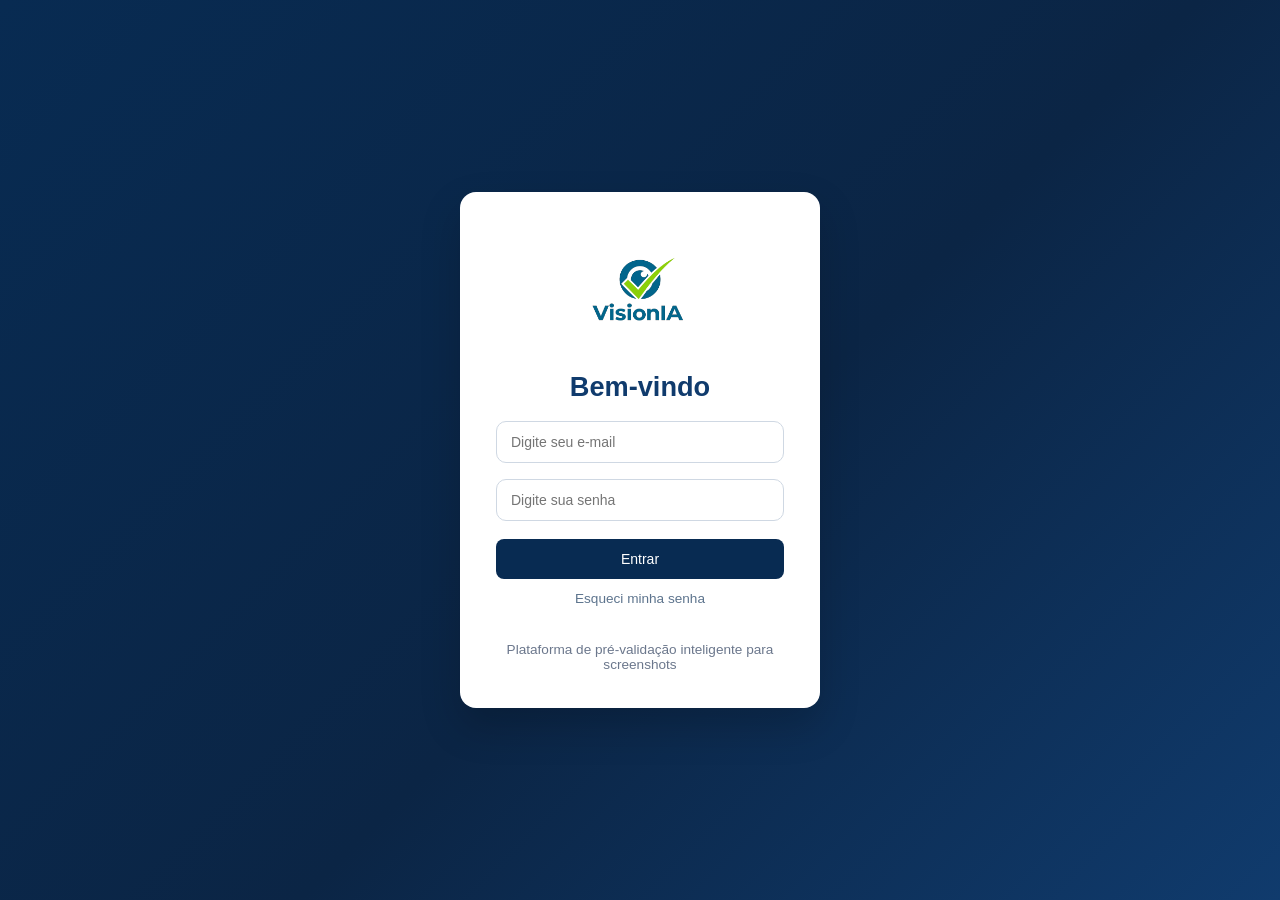
==== frontend-principal/admin.html @ 695288af "feat: VisionIA" ====
<!DOCTYPE html>
<html lang="pt-BR">
<head>
  <meta charset="UTF-8" />
  <meta name="viewport" content="width=device-width, initial-scale=1.0" />
  <title>Painel Admin - VisionIA</title>
  <link rel="stylesheet" href="css/style.css">
  <style>
    .admin-container { max-width: 1100px; margin: 0 auto; padding: 28px 20px 60px; }
    .admin-title { font-size: 1.3rem; font-weight: 700; color: var(--color-text); margin-bottom: 4px; }
    .admin-sub   { font-size: 0.875rem; color: var(--color-muted); margin-bottom: 28px; }

    .tabs { display: flex; gap: 4px; margin-bottom: 24px; border-bottom: 2px solid var(--color-border); }
    .tab-btn { padding: 10px 20px; background: none; border: none; border-bottom: 2px solid transparent;
      margin-bottom: -2px; cursor: pointer; font-size: 0.875rem; font-weight: 500;
      color: var(--color-muted); transition: color var(--transition), border-color var(--transition); }
    .tab-btn.active { color: var(--color-primary); border-bottom-color: var(--color-primary); }
    .tab-panel { display: none; }
    .tab-panel.active { display: block; }

    .stat-grid { display: grid; grid-template-columns: repeat(auto-fit, minmax(150px, 1fr)); gap: 14px; margin-bottom: 28px; }
    .stat-card { background: var(--color-card); border-radius: var(--radius-md); padding: 18px 20px;
      box-shadow: var(--shadow-soft); }
    .stat-card .num  { font-size: 1.8rem; font-weight: 700; color: var(--color-text); }
    .stat-card .lbl  { font-size: 0.78rem; color: var(--color-muted); margin-top: 2px; }
    .stat-card.green .num { color: #16a34a; }
    .stat-card.red   .num { color: var(--color-danger); }
    .stat-card.amber .num { color: #b45309; }

    .table-card { background: var(--color-card); border-radius: var(--radius-md); box-shadow: var(--shadow-soft); overflow: hidden; }
    .table-toolbar { display: flex; align-items: center; justify-content: space-between; padding: 16px 20px;
      border-bottom: 1px solid var(--color-border); flex-wrap: wrap; gap: 10px; }
    .table-toolbar-title { font-size: 0.95rem; font-weight: 600; color: var(--color-text); }
    .search-input { padding: 7px 12px; border: 1px solid var(--color-border); border-radius: var(--radius-sm);
      font-size: 0.85rem; color: var(--color-text); outline: none; width: 220px; }
    .search-input:focus { border-color: var(--color-secondary); }
    table { width: 100%; border-collapse: collapse; }
    thead th { font-size: 0.78rem; font-weight: 600; color: var(--color-muted); text-transform: uppercase;
      letter-spacing: 0.04em; padding: 10px 16px; text-align: left; background: #f8f9fb; }
    tbody tr { border-top: 1px solid var(--color-border); }
    tbody tr:hover { background: #f4f5f7; }
    tbody td { padding: 11px 16px; font-size: 0.875rem; color: var(--color-text); }
    .cell-muted { color: var(--color-muted); font-size: 0.8rem; }

    .badge { display: inline-block; padding: 2px 10px; border-radius: 99px; font-size: 0.75rem; font-weight: 500; }
    .badge-pass    { background: #dcfce7; color: #15803d; }
    .badge-fail    { background: #fee2e2; color: #b91c1c; }
    .badge-warning { background: #fef9c3; color: #a16207; }
    .badge-admin   { background: #ede9fe; color: #6d28d9; }
    .badge-qa      { background: #e0f2fe; color: #0369a1; }
    .badge-lead    { background: #f0fdf4; color: #166534; }

    .role-select { padding: 4px 8px; border: 1px solid var(--color-border); border-radius: 6px;
      font-size: 0.8rem; color: var(--color-text); background: #fff; cursor: pointer; }
    .role-select:focus { outline: none; border-color: var(--color-secondary); }

    .btn-danger-sm { padding: 4px 10px; border-radius: 6px; border: 1px solid #fca5a5;
      background: #fee2e2; color: var(--color-danger); font-size: 0.78rem; cursor: pointer; }
    .btn-danger-sm:hover { background: #fecaca; }

    .progress-wrap { display: flex; align-items: center; gap: 8px; }
    .progress-bg { flex: 1; height: 5px; background: #e5e7eb; border-radius: 99px; overflow: hidden; }
    .progress-fill { height: 100%; border-radius: 99px; }
    .fill-green  { background: #22c55e; }
    .fill-red    { background: var(--color-danger); }
    .fill-amber  { background: var(--color-warning); }

    .chart-wrap { display: flex; align-items: flex-end; gap: 6px; height: 100px; padding: 8px 0 0; }
    .chart-col  { flex: 1; display: flex; flex-direction: column; align-items: center; gap: 4px; }
    .chart-bar  { width: 100%; border-radius: 4px 4px 0 0; background: var(--color-secondary); min-height: 4px; }
    .chart-lbl  { font-size: 10px; color: var(--color-muted); white-space: nowrap; }
    .chart-num  { font-size: 10px; color: var(--color-text); font-weight: 500; }

    .filter-row { display: flex; gap: 8px; margin-bottom: 14px; flex-wrap: wrap; }
    .filter-btn { padding: 5px 14px; border-radius: 99px; border: 1px solid var(--color-border);
      background: var(--color-card); font-size: 0.8rem; cursor: pointer; color: var(--color-muted); }
    .filter-btn.active { background: var(--color-primary); color: #fff; border-color: var(--color-primary); }

    .empty { padding: 40px; text-align: center; color: var(--color-muted); font-size: 0.875rem; }
    .loading { padding: 40px; text-align: center; color: var(--color-muted); font-size: 0.875rem; }

    .toast { position: fixed; bottom: 24px; right: 24px; background: var(--color-text); color: #fff;
      padding: 10px 18px; border-radius: var(--radius-sm); font-size: 0.875rem;
      opacity: 0; transform: translateY(10px); transition: all 0.25s; pointer-events: none; z-index: 999; }
    .toast.show { opacity: 1; transform: translateY(0); }

    .modal-bg { display: none; position: fixed; inset: 0; background: rgba(0,0,0,0.35);
      align-items: center; justify-content: center; z-index: 100; }
    .modal-bg.open { display: flex; }
    .modal-box { background: #fff; border-radius: var(--radius-md); padding: 28px 32px;
      max-width: 380px; width: 90%; box-shadow: var(--shadow-strong); }
    .modal-title { font-size: 1rem; font-weight: 700; margin-bottom: 8px; }
    .modal-body  { font-size: 0.875rem; color: var(--color-muted); margin-bottom: 20px; line-height: 1.6; }
    .modal-actions { display: flex; gap: 10px; justify-content: flex-end; }
    .btn-cancel { padding: 8px 18px; border: 1px solid var(--color-border); border-radius: var(--radius-sm);
      background: #fff; font-size: 0.875rem; cursor: pointer; color: var(--color-text); }
    .btn-confirm-danger { padding: 8px 18px; border: none; border-radius: var(--radius-sm);
      background: var(--color-danger); color: #fff; font-size: 0.875rem; cursor: pointer; font-weight: 500; }
  </style>
</head>
<body>

  <script>
    const _tok = localStorage.getItem("token");
    const _user = JSON.parse(localStorage.getItem("user") || "{}");
    if (!_tok) { window.location.href = "login.html"; }
    if (_user.role !== "admin") { window.location.href = "index.html"; }
  </script>

  <div class="topbar">
    <div class="topbar-left">
      <img src="assets/logo.png" class="logo-topbar" alt="Logo VisionIA">
    </div>
    <div class="user-access" onclick="toggleMenu()">
      <div class="user-avatar" id="userAvatar">AD</div>
      <div class="user-info">
        <div class="user-name" id="userName"></div>
        <div class="user-role" id="userRole"></div>
      </div>
      <div class="dropdown-menu" id="userMenu">
        <div class="dropdown-item" onclick="window.location.href='stats.html'">Estatísticas</div>
        <div class="dropdown-item" onclick="window.location.href='index.html'">Dashboard</div>
        <div class="dropdown-item logout" onclick="logout()">Sair</div>
      </div>
    </div>
  </div>

  <div class="admin-container">
    <div class="admin-title">Painel de Administração</div>
    <div class="admin-sub">Visão global do sistema — acesso restrito a administradores</div>

    <div class="tabs">
      <button class="tab-btn active" onclick="switchTab('overview')">Visão geral</button>
      <button class="tab-btn" onclick="switchTab('usuarios')">Usuários</button>
      <button class="tab-btn" onclick="switchTab('convites')">Convites</button>
      <button class="tab-btn" onclick="switchTab('historico')">Histórico global</button>
    </div>

    <div class="tab-panel active" id="tab-overview">
      <div class="stat-grid" id="statCards">
        <div class="loading">Carregando estatísticas...</div>
      </div>

      <div class="table-card" style="margin-bottom: 24px;">
        <div class="table-toolbar">
          <span class="table-toolbar-title">Evolução dos últimos 14 dias</span>
        </div>
        <div style="padding: 16px 20px 20px;">
          <div class="chart-wrap" id="chartEvolucao">
            <div class="loading">Carregando gráfico...</div>
          </div>
        </div>
      </div>

      <div class="table-card">
        <div class="table-toolbar">
          <span class="table-toolbar-title">Ranking de usuários</span>
        </div>
        <table>
          <thead><tr>
            <th>Usuário</th>
            <th>Análises</th>
            <th>Taxa PASS</th>
            <th>Score médio</th>
            <th>Última análise</th>
          </tr></thead>
          <tbody id="tbRanking"></tbody>
        </table>
      </div>
    </div>

    <div class="tab-panel" id="tab-usuarios">
      <div class="table-card">
        <div class="table-toolbar">
          <span class="table-toolbar-title">Todos os usuários</span>
          <div style="display:flex;gap:8px;align-items:center;flex-wrap:wrap">
            <input class="search-input" placeholder="Filtrar por nome ou e-mail..." id="searchUsuarios" oninput="filtrarUsuarios()">
            <button class="btn-primary" onclick="window.location.href='cadastro.html?modo=admin'" style="padding:7px 14px;font-size:13px">+ Novo usuário</button>
          </div>
        </div>
        <table>
          <thead><tr>
            <th>Nome / E-mail</th>
            <th>Role</th>
            <th>Análises</th>
            <th>Último login</th>
            <th>Criado por</th>
            <th>Status</th>
            <th>Ações</th>
          </tr></thead>
          <tbody id="tbUsuarios"></tbody>
        </table>
        <div class="empty" id="emptyUsuarios" style="display:none">Nenhum usuário encontrado.</div>
      </div>
    </div>

    <!-- TAB: Convites -->
    <div class="tab-panel" id="tab-convites">
      <div class="table-card" style="margin-bottom:16px">
        <div class="table-toolbar">
          <span class="table-toolbar-title">Gerar convite de cadastro</span>
        </div>
        <div style="padding:16px 20px">
          <p style="font-size:13px;color:var(--color-muted);margin-bottom:14px;line-height:1.6">
            Gere um código único válido por <strong>48 horas</strong>. Compartilhe com o usuário — ele precisará deste código para criar a conta na tela de cadastro.
          </p>
          <button class="btn-primary" onclick="gerarConvite()" style="padding:8px 20px">+ Gerar novo convite</button>
          <div id="codigoGerado" style="display:none;margin-top:14px;padding:14px 18px;background:var(--color-background-secondary);border-radius:var(--border-radius-md);border:1px solid var(--color-border)">
            <div style="font-size:12px;color:var(--color-muted);margin-bottom:6px">Código de convite gerado:</div>
            <div style="font-size:22px;font-weight:700;font-family:monospace;letter-spacing:2px;color:var(--color-text)" id="codigoValor"></div>
            <div style="font-size:12px;color:var(--color-muted);margin-top:6px" id="codigoExpira"></div>
            <div style="display:flex;gap:8px;margin-top:10px;flex-wrap:wrap"><button onclick="copiarCodigo()" style="padding:5px 14px;border-radius:6px;border:1px solid var(--color-border);background:#fff;font-size:12px;cursor:pointer">📋 Copiar código</button><button onclick="copiarLinkConvite()" style="padding:5px 14px;border-radius:6px;border:1px solid #bfdbfe;background:#eff6ff;color:#1d4ed8;font-size:12px;cursor:pointer">🔗 Copiar link de cadastro</button></div>
          </div>
        </div>
      </div>

      <div class="table-card">
        <div class="table-toolbar">
          <span class="table-toolbar-title">Histórico de convites</span>
          <button class="export-btn" onclick="carregarConvites()">↻ Atualizar</button>
        </div>
        <table>
          <thead><tr>
            <th>Código</th>
            <th>Criado por</th>
            <th>Usado por</th>
            <th>Expira em</th>
            <th>Status</th>
          </tr></thead>
          <tbody id="tbConvites"></tbody>
        </table>
        <div class="empty" id="emptyConvites" style="display:none">Nenhum convite gerado ainda.</div>
      </div>
    </div>

    <div class="tab-panel" id="tab-historico">
      <div class="filter-row" id="filterRow">
        <button class="filter-btn active" onclick="filtrarHistorico(null, this)">Todos</button>
        <button class="filter-btn" onclick="filtrarHistorico('PASS', this)">✓ PASS</button>
        <button class="filter-btn" onclick="filtrarHistorico('WARNING', this)">⚠ WARNING</button>
        <button class="filter-btn" onclick="filtrarHistorico('FAIL', this)">✗ FAIL</button>
      </div>
      <div class="table-card">
        <table>
          <thead><tr>
            <th>Usuário</th>
            <th>Arquivo</th>
            <th>Status</th>
            <th>Score</th>
            <th>Tela</th>
            <th>Data</th>
          </tr></thead>
          <tbody id="tbHistorico"></tbody>
        </table>
        <div class="empty" id="emptyHistorico" style="display:none">Nenhuma análise encontrada.</div>
        <div class="loading" id="loadingHistorico" style="display:none">Carregando...</div>
      </div>
    </div>
  </div>

  <div class="modal-bg" id="confirmModal">
    <div class="modal-box">
      <div class="modal-title" id="modalTitle">Confirmar ação</div>
      <div class="modal-body"  id="modalBody"></div>
      <div class="modal-actions">
        <button class="btn-cancel" onclick="fecharModal()">Cancelar</button>
        <button class="btn-confirm-danger" id="modalConfirmBtn">Confirmar</button>
      </div>
    </div>
  </div>

  <div class="toast" id="toast"></div>

  <script src="js/config.js"></script>
  <script>
    const TOKEN = localStorage.getItem("token");
    const headers = { "Authorization": `Bearer ${TOKEN}` };
    let todosUsuarios = [];

    function toggleMenu() {
      document.getElementById("userMenu").classList.toggle("active");
    }
    function logout() {
      localStorage.clear(); window.location.href = "login.html";
    }
    function irConfig() {
      window.location.href = "configuration.html";
    }
    (async () => {
      try {
        const r = await fetch(`${API_URL}/me`, { headers });
        if (!r.ok) return;
        const u = await r.json();
        document.getElementById("userName").textContent = u.nome || u.email;
        document.getElementById("userRole").textContent = u.role;
        const ini = (u.nome || u.email).slice(0, 2).toUpperCase();
        document.getElementById("userAvatar").textContent = ini;
      } catch {}
    })();

    function switchTab(name) {
      document.querySelectorAll(".tab-panel").forEach(p => p.classList.remove("active"));
      document.querySelectorAll(".tab-btn").forEach(b => b.classList.remove("active"));
      document.getElementById(`tab-${name}`).classList.add("active");
      event.target.classList.add("active");
      if (name === "historico" && document.getElementById("tbHistorico").innerHTML === "")
        carregarHistorico(null);
    }

    function toast(msg, dur = 2500) {
      const el = document.getElementById("toast");
      el.textContent = msg;
      el.classList.add("show");
      setTimeout(() => el.classList.remove("show"), dur);
    }

    let _pendingAction = null;
    function confirmar(titulo, corpo, fn) {
      document.getElementById("modalTitle").textContent = titulo;
      document.getElementById("modalBody").textContent = corpo;
      _pendingAction = fn;
      document.getElementById("confirmModal").classList.add("open");
    }
    function fecharModal() {
      document.getElementById("confirmModal").classList.remove("open");
      _pendingAction = null;
    }
    document.getElementById("modalConfirmBtn").onclick = () => {
      fecharModal();
      if (_pendingAction) _pendingAction();
    };

    function badgeStatus(s) {
      const map = { PASS: "badge-pass", FAIL: "badge-fail", WARNING: "badge-warning" };
      return `<span class="badge ${map[s] || ''}">${s}</span>`;
    }
    function badgeRole(r) {
      const map = { admin: "badge-admin", "QA Lead": "badge-lead", "QA Analyst": "badge-qa" };
      return `<span class="badge ${map[r] || 'badge-qa'}">${r}</span>`;
    }
    function fmtData(d) {
      if (!d) return "—";
      return new Date(d).toLocaleString("pt-BR", { dateStyle: "short", timeStyle: "short" });
    }
    function progressBar(pct, cls) {
      return `<div class="progress-wrap">
        <div class="progress-bg"><div class="progress-fill ${cls}" style="width:${pct}%"></div></div>
        <span style="font-size:0.78rem;color:var(--color-muted);min-width:36px">${pct}%</span>
      </div>`;
    }

    async function carregarOverview() {
      try {
        const r = await fetch(`${API_URL}/admin/stats`, { headers });
        if (r.status === 403) {
          document.getElementById("statCards").innerHTML =
            '<div class="empty">Sem permissão de admin.</div>'; return;
        }
        const d = await r.json();
        renderStats(d);
        renderChart(d.evolucao_14dias || []);
        renderRanking(d.ranking_usuarios || []);
      } catch (e) {
        document.getElementById("statCards").innerHTML =
          '<div class="empty">Erro ao carregar estatísticas.</div>';
      }
    }

    function renderStats(d) {
      const taxa = d.taxa_aprovacao ?? 0;
      document.getElementById("statCards").innerHTML = `
        <div class="stat-card">
          <div class="num">${d.total_analises}</div>
          <div class="lbl">Total de análises</div>
        </div>
        <div class="stat-card green">
          <div class="num">${d.total_aprovadas}</div>
          <div class="lbl">Aprovadas (PASS)</div>
        </div>
        <div class="stat-card amber">
          <div class="num">${d.total_alertas}</div>
          <div class="lbl">Alertas (WARNING)</div>
        </div>
        <div class="stat-card red">
          <div class="num">${d.total_falhas}</div>
          <div class="lbl">Reprovadas (FAIL)</div>
        </div>
        <div class="stat-card">
          <div class="num">${taxa}%</div>
          <div class="lbl">Taxa de aprovação</div>
        </div>
        <div class="stat-card">
          <div class="num">${d.total_usuarios}</div>
          <div class="lbl">Usuários cadastrados</div>
        </div>
        <div class="stat-card">
          <div class="num">${d.total_usuarios_ativos}</div>
          <div class="lbl">Usuários com análises</div>
        </div>
        <div class="stat-card">
          <div class="num">${d.score_medio ?? '—'}%</div>
          <div class="lbl">Score médio global</div>
        </div>`;
    }

    function renderChart(evolucao) {
      const el = document.getElementById("chartEvolucao");
      if (!evolucao.length) { el.innerHTML = '<div class="empty">Sem dados.</div>'; return; }
      const max = Math.max(...evolucao.map(e => e.total), 1);
      el.innerHTML = evolucao.map(e => {
        const h = Math.round((e.total / max) * 84);
        return `<div class="chart-col">
          <span class="chart-num">${e.total}</span>
          <div class="chart-bar" style="height:${h}px"></div>
          <span class="chart-lbl">${e.dia.slice(5)}</span>
        </div>`;
      }).join("");
    }

    function renderRanking(ranking) {
      const tb = document.getElementById("tbRanking");
      if (!ranking.length) { tb.innerHTML = '<tr><td colspan="5" class="empty">Nenhuma análise ainda.</td></tr>'; return; }
      tb.innerHTML = ranking.map((u, i) => {
        const taxa = u.total ? Math.round((u.aprovadas / u.total) * 100) : 0;
        return `<tr>
          <td>
            <div style="font-weight:500">${i + 1}. ${escHtml(u.nome)}</div>
            <div class="cell-muted">${escHtml(u.email)}</div>
          </td>
          <td>${u.total}</td>
          <td style="min-width:140px">${progressBar(taxa, taxa >= 70 ? 'fill-green' : 'fill-red')}</td>
          <td>${u.score_medio ?? '—'}%</td>
          <td class="cell-muted">${fmtData(u.ultima_analise)}</td>
        </tr>`;
      }).join("");
    }

    async function carregarUsuarios() {
      const tb = document.getElementById("tbUsuarios");
      tb.innerHTML = '<tr><td colspan="5" class="loading">Carregando...</td></tr>';
      try {
        const r = await fetch(`${API_URL}/admin/usuarios?limite=100`, { headers });
        const d = await r.json();
        todosUsuarios = d.usuarios || [];
        renderUsuarios(todosUsuarios);
      } catch {
        tb.innerHTML = '<tr><td colspan="5" class="empty">Erro ao carregar usuários.</td></tr>';
      }
    }

    function renderUsuarios(lista) {
      const tb = document.getElementById("tbUsuarios");
      const empty = document.getElementById("emptyUsuarios");
      if (!lista.length) { tb.innerHTML = ""; empty.style.display = "block"; return; }
      empty.style.display = "none";
      const adminEmail = localStorage.getItem("email") || "";
      tb.innerHTML = lista.map(u => `
        <tr>
          <td>
            <div style="font-weight:500">${escHtml(u.nome || "—")}</div>
            <div class="cell-muted">${escHtml(u.email)}</div>
          </td>
          <td>
            <select class="role-select" onchange="alterarRole('${escHtml(u.email)}', this.value)"
              ${u.email === adminEmail ? "disabled" : ""}>
              <option value="QA Analyst" ${u.role === 'QA Analyst' ? 'selected' : ''}>QA Analyst</option>
              <option value="QA Lead"    ${u.role === 'QA Lead'    ? 'selected' : ''}>QA Lead</option>
              <option value="admin"      ${u.role === 'admin'      ? 'selected' : ''}>Admin</option>
            </select>
          </td>
          <td>${u.total_analises}</td>
          <td class="cell-muted">${fmtData(u.criado_em)}</td>
          <td>
            ${u.email !== adminEmail ? `
              <button class="btn-danger-sm"
                onclick="pedirRemover('${escHtml(u.email)}', '${escHtml(u.nome || u.email)}')">
                Remover
              </button>` : '<span class="cell-muted">—</span>'}
          </td>
        </tr>`).join("");
    }

    function filtrarUsuarios() {
      const q = document.getElementById("searchUsuarios").value.toLowerCase();
      const filtrado = todosUsuarios.filter(u =>
        (u.nome || "").toLowerCase().includes(q) || u.email.toLowerCase().includes(q)
      );
      renderUsuarios(filtrado);
    }

    async function alterarRole(email, novoRole) {
      try {
        const r = await fetch(
          `${API_URL}/admin/usuarios/${encodeURIComponent(email)}/role?novo_role=${encodeURIComponent(novoRole)}`,
          { method: "PUT", headers }
        );
        const d = await r.json();
        toast(r.ok ? d.msg : (d.detail || "Erro ao alterar role."));
        if (r.ok) carregarUsuarios();
      } catch { toast("Erro de conexão."); }
    }

    function pedirRemover(email, nome) {
      confirmar(
        "Remover usuário",
        `Tem certeza que deseja remover "${nome}" (${email})? Todo o histórico de análises será apagado.`,
        () => removerUsuario(email)
      );
    }

    async function removerUsuario(email) {
      try {
        const r = await fetch(
          `${API_URL}/admin/usuarios/${encodeURIComponent(email)}`,
          { method: "DELETE", headers }
        );
        const d = await r.json();
        toast(r.ok ? d.msg : (d.detail || "Erro ao remover."));
        if (r.ok) carregarUsuarios();
      } catch { toast("Erro de conexão."); }
    }

    async function carregarHistorico(statusFiltro) {
      const tb = document.getElementById("tbHistorico");
      const empty = document.getElementById("emptyHistorico");
      const loading = document.getElementById("loadingHistorico");
      tb.innerHTML = ""; empty.style.display = "none"; loading.style.display = "block";
      try {
        const qs = statusFiltro ? `&status_filtro=${statusFiltro}` : "";
        const r = await fetch(`${API_URL}/admin/historico?limite=100${qs}`, { headers });
        const lista = await r.json();
        loading.style.display = "none";
        if (!lista.length) { empty.style.display = "block"; return; }
        tb.innerHTML = lista.map(h => `
          <tr>
            <td>
              <div style="font-weight:500">${escHtml(h.usuario_nome)}</div>
              <div class="cell-muted">${escHtml(h.usuario_email)}</div>
            </td>
            <td class="cell-muted" style="max-width:160px;overflow:hidden;text-overflow:ellipsis;white-space:nowrap">
              ${escHtml(h.nome_arquivo)}
            </td>
            <td>${badgeStatus(h.status)}</td>
            <td>${h.score != null ? h.score + "%" : "—"}</td>
            <td class="cell-muted">${escHtml(h.tipo_tela || "—")}</td>
            <td class="cell-muted">${fmtData(h.data_analise)}</td>
          </tr>`).join("");
      } catch {
        loading.style.display = "none";
        tb.innerHTML = '<tr><td colspan="6" class="empty">Erro ao carregar histórico.</td></tr>';
      }
    }

    function filtrarHistorico(status, btn) {
      document.querySelectorAll(".filter-btn").forEach(b => b.classList.remove("active"));
      btn.classList.add("active");
      carregarHistorico(status);
    }

    function escHtml(v) {
      return String(v || "").replace(/[&<>"']/g, c =>
        ({ "&": "&amp;", "<": "&lt;", ">": "&gt;", '"': "&quot;", "'": "&#39;" }[c])
      );
    }
    
    function abrirModalCriar() {
      document.getElementById("confirmModal").classList.add("open");
      document.getElementById("modalTitle").textContent = "Criar novo usuário";
      document.getElementById("modalBody").innerHTML = '<div style=\"display:flex;flex-direction:column;gap:10px\"><input id=\"novoNome\" placeholder=\"Nome completo\" style=\"padding:8px 12px;border:1px solid #ddd;border-radius:6px;font-size:13px\"><input id=\"novoEmail\" placeholder=\"E-mail\" style=\"padding:8px 12px;border:1px solid #ddd;border-radius:6px;font-size:13px\"><input id=\"novaSenha\" placeholder=\"Senha\" type=\"password\" style=\"padding:8px 12px;border:1px solid #ddd;border-radius:6px;font-size:13px\"><select id=\"novoRole\" style=\"padding:8px 12px;border:1px solid #ddd;border-radius:6px;font-size:13px\"><option value=\"QA Analyst\">QA Analyst</option><option value=\"QA Lead\">QA Lead</option><option value=\"admin\">Admin</option></select><div id=\"criarErro\" style=\"font-size:12px;color:red;display:none\"></div></div>';
      document.getElementById("modalConfirmBtn").textContent = "Criar usuário";
      document.getElementById("modalConfirmBtn").onclick = criarUsuario;
    }
    async function criarUsuario() {
      const body = { nome: document.getElementById("novoNome").value.trim(), email: document.getElementById("novoEmail").value.trim(), senha: document.getElementById("novaSenha").value, role: document.getElementById("novoRole").value };
      if (!body.nome || !body.email || !body.senha) { document.getElementById("criarErro").textContent = "Nome, e-mail e senha obrigatórios."; document.getElementById("criarErro").style.display = "block"; return; }
      try {
        const r = await fetch(`${API_URL}/admin/usuarios/criar`, { method: "POST", headers: { ...headers, "Content-Type": "application/json" }, body: JSON.stringify(body) });
        const d = await r.json();
        if (!r.ok) { document.getElementById("criarErro").textContent = d.detail || "Erro."; document.getElementById("criarErro").style.display = "block"; return; }
        fecharModal(); toast(d.msg); carregarUsuarios();
      } catch { toast("Erro de conexão."); }
    }
    async function toggleAtivo(email, ativar) {
      const r = await fetch(`${API_URL}/admin/usuarios/${encodeURIComponent(email)}/ativo?ativo=${ativar}`, { method: "PATCH", headers });
      const d = await r.json(); toast(r.ok ? d.msg : (d.detail || "Erro.")); if (r.ok) carregarUsuarios();
    }
    function pedirToggle(email, ativar) { confirmar(ativar?"Ativar conta":"Desativar conta", `${ativar?"Reativar":"Desativar"} a conta de "${email}"?`, () => toggleAtivo(email, ativar)); }
    async function gerarConvite() {
      const r = await fetch(`${API_URL}/admin/convites/gerar`, { method: "POST", headers });
      const d = await r.json();
      if (!r.ok) { toast(d.detail||"Erro."); return; }
      document.getElementById("codigoValor").textContent = d.codigo;
      document.getElementById("codigoExpira").textContent = "Expira: " + new Date(d.expira_em+"Z").toLocaleString("pt-BR");
      document.getElementById("codigoGerado").style.display = "block";
      carregarConvites();
    }
    function copiarCodigo() {
      navigator.clipboard.writeText(document.getElementById("codigoValor").textContent)
        .then(() => toast("Código copiado!"));
    }
    function copiarLinkConvite() {
      const codigo = document.getElementById("codigoValor").textContent;
      const base   = window.location.href.replace(/admin\.html.*$/, "");
      const link   = base + "cadastro.html?convite=" + encodeURIComponent(codigo);
      navigator.clipboard.writeText(link).then(() => toast("Link de cadastro copiado! Envie para o usuário."));
    }
    async function carregarConvites() {
      const tb = document.getElementById("tbConvites"); const empty = document.getElementById("emptyConvites"); if (!tb) return;
      const r = await fetch(`${API_URL}/admin/convites`, { headers });
      const lista = await r.json();
      if (!lista.length) { tb.innerHTML=""; empty.style.display="block"; return; }
      empty.style.display="none";
      const cor = { ativo:"#16a34a", utilizado:"#6b778c", expirado:"#b91c1c" };
      tb.innerHTML = lista.map(cv=>`<tr><td style="font-family:monospace;font-weight:700;letter-spacing:1px">${esc(cv.codigo)}</td><td class="cell-muted">${esc(cv.criado_por)}</td><td class="cell-muted">${esc(cv.usado_por)}</td><td class="cell-muted">${fmtData(cv.expira_em)}</td><td><span style="color:${cor[cv.status]||'#666'};font-weight:500;font-size:12px">${cv.status}</span></td></tr>`).join("");
    }
    function renderUsuarios(lista) {
      const tb=document.getElementById("tbUsuarios"), empty=document.getElementById("emptyUsuarios");
      if (!lista.length) { tb.innerHTML=""; empty.style.display="block"; return; }
      empty.style.display="none";
      const ae=(JSON.parse(localStorage.getItem("user")||"{}")).email||"";
      tb.innerHTML=lista.map(u=>`<tr style="opacity:${u.ativo===false?.55:1}">
        <td><div style="font-weight:500">${escHtml(u.nome||"—")}</div><div class="cell-muted">${escHtml(u.email)}</div></td>
        <td><select class="role-select" onchange="alterarRole('${escHtml(u.email)}',this.value)" ${u.email===ae?"disabled":""}><option value="QA Analyst" ${u.role==="QA Analyst"?"selected":""}>QA Analyst</option><option value="QA Lead" ${u.role==="QA Lead"?"selected":""}>QA Lead</option><option value="admin" ${u.role==="admin"?"selected":""}>Admin</option></select></td>
        <td>${u.total_analises}</td>
        <td class="cell-muted">${fmtData(u.ultimo_login)}</td>
        <td class="cell-muted">${escHtml(u.criado_por||"—")}</td>
        <td>${u.ativo!==false?'<span style="color:#16a34a;font-size:12px;font-weight:500">● Ativo</span>':'<span style="color:#b91c1c;font-size:12px;font-weight:500">● Inativo</span>'}</td>
        <td style="display:flex;gap:6px;flex-wrap:wrap">${u.email!==ae?`${u.ativo!==false?`<button class="btn-danger-sm" onclick="pedirToggle('${escHtml(u.email)}',false)">Desativar</button>`:`<button style="padding:4px 10px;border-radius:6px;border:1px solid #86efac;background:#dcfce7;color:#15803d;font-size:.78rem;cursor:pointer" onclick="pedirToggle('${escHtml(u.email)}',true)">Ativar</button>`}<button class="btn-danger-sm" onclick="pedirRemover('${escHtml(u.email)}','${escHtml(u.nome||u.email)}')">Remover</button>`:'<span class="cell-muted">—</span>'}</td>
      </tr>`).join("");
    }
    carregarOverview();
    carregarUsuarios();
  </script>
</body>
</html>
---- frontend-principal/css/style.css ----
/* =========================
   VARIÁVEIS
========================= */
:root {
  --color-primary: #082b52;
  --color-primary-hover: #0b2545;
  --color-secondary: #0d3c70;

  --color-success: #22c55e;
  --color-success-hover: #16a34a;

  --color-danger: #b42318;
  --color-danger-hover: #8f1c13;

  --color-warning: #f59e0b;
  --color-warning-bg: #fff7d6;

  --color-bg: #f4f5f7;
  --color-card: #ffffff;
  --color-text: #172b4d;
  --color-muted: #6b778c;
  --color-border: #dfe1e6;

  --shadow-soft: 0 6px 18px rgba(8, 43, 82, 0.06);
  --shadow-medium: 0 12px 30px rgba(8, 43, 82, 0.08);
  --shadow-strong: 0 18px 40px rgba(0, 0, 0, 0.18);

  --radius-sm: 10px;
  --radius-md: 14px;
  --radius-lg: 18px;

  --transition: 0.2s ease;
}

/* =========================
   RESET GLOBAL
========================= */
* {
  margin: 0;
  padding: 0;
  box-sizing: border-box;
  font-family: Arial, Helvetica, sans-serif;
}

html {
  font-size: 16px;
}

body {
  margin: 0;
  background: var(--color-bg);
  color: var(--color-text);
  font-size: 1rem;
}

/* =========================
   TOPBAR
========================= */
.topbar {
  min-height: 90px;
  background: var(--color-primary);
  display: flex;
  align-items: center;
  justify-content: space-between;
  padding: 0 30px;
}

.topbar-left {
  display: flex;
  align-items: center;
  gap: 12px;
  color: #ffffff;
  font-size: 1.3rem;
  font-weight: bold;
}

.logo-topbar {
  height: 95px;
  width: auto;
  object-fit: contain;
  display: block;
}

/* =========================
   USUÁRIO + MENU
========================= */
.user-access {
  position: relative;
  display: flex;
  align-items: center;
  gap: 10px;
  background: var(--color-secondary);
  padding: 10px 16px;
  border-radius: 12px;
  color: #ffffff;
  cursor: pointer;
  transition: background var(--transition);
}

.user-access:hover {
  background: var(--color-primary-hover);
}

.user-avatar {
  width: 38px;
  height: 38px;
  background: #6b7280;
  border-radius: 50%;
  display: flex;
  align-items: center;
  justify-content: center;
  font-weight: bold;
  color: #ffffff;
  font-size: 0.95rem;
}

.user-info {
  display: flex;
  flex-direction: column;
  line-height: 1.2;
}

.user-name {
  font-size: 13px;
  color: #ffffff;
  font-weight: 600;
}

.user-role {
  font-size: 12px;
  color: #dbeafe;
  opacity: 0.95;
}

/* MENU DROPDOWN */
.dropdown-menu {
  position: absolute;
  top: calc(100% + 8px);
  right: 0;
  min-width: 190px;
  background: #ffffff;
  border-radius: 12px;
  box-shadow: 0 10px 24px rgba(0, 0, 0, 0.18);
  opacity: 0;
  transform: translateY(-8px);
  pointer-events: none;
  transition: opacity var(--transition), transform var(--transition);
  overflow: hidden;
  z-index: 1000;
}

.dropdown-menu.active {
  opacity: 1;
  transform: translateY(0);
  pointer-events: auto;
}

.dropdown-item {
  padding: 12px 14px;
  font-size: 0.92rem;
  color: var(--color-primary);
  background: #ffffff;
  cursor: pointer;
  transition: background var(--transition);
}

.dropdown-item:hover {
  background: #f4f5f7;
}

.dropdown-item.logout {
  color: var(--color-danger);
}

/* =========================
   LAYOUT PRINCIPAL
========================= */
.container {
  width: 100%;
  max-width: 1200px;
  margin: 40px auto;
  padding: 0 20px;
  display: grid;
  gap: 24px;
}

.card,
.profile-card {
  width: 100%;
  background: var(--color-card);
  border-radius: var(--radius-lg);
  box-shadow: var(--shadow-medium);
  padding: 30px;
  border: 1px solid #e8edf3;
}

.main-content {
  display: flex;
  justify-content: center;
  padding: 30px 20px;
}

/* =========================
   CABEÇALHO DE ISSUE
========================= */
.issue-header {
  display: flex;
  justify-content: space-between;
  align-items: flex-start;
  gap: 16px;
  flex-wrap: wrap;
}

.issue-key {
  color: var(--color-primary);
  font-weight: bold;
  font-size: 1.05rem;
  margin-bottom: 6px;
}

.issue-title {
  font-size: 2rem;
  font-weight: 700;
  margin-bottom: 10px;
  color: var(--color-text);
  line-height: 1.2;
}

/* =========================
   BADGES
========================= */
.badge {
  display: inline-flex;
  align-items: center;
  padding: 6px 12px;
  border-radius: 999px;
  font-size: 0.82rem;
  font-weight: 700;
  margin-right: 8px;
  margin-bottom: 8px;
  letter-spacing: 0.01em;
  background: #dfe1e6;
  color: var(--color-text);
}

.badge.red {
  background: #ffebe6;
  color: #bf2600;
}

.badge.green {
  background: #e3fcef;
  color: #006644;
}

.badge.yellow {
  background: var(--color-warning-bg);
  color: #e7bf22;
}

/* =========================
   BOTÕES
========================= */
.btn,
.button,
.button2,
.screenshot,
.btn-green {
  border: none;
  padding: 14px 20px;
  border-radius: var(--radius-sm);
  cursor: pointer;
  font-size: 1rem;
  font-weight: bold;
  transition: background var(--transition), transform var(--transition);
}

.screenshot:hover,
.btn:hover,
.button:hover,
.button2:hover,
.btn-green:hover {
  transform: translateY(-1px);
}
.screenshot {
  background: var(--color-secondary);
  color: #ffffff;
  border: none;
}
.screenshot:hover {
  background: var(--color-secondary);
}

.button {
  background: var(--color-success);
  color: #ffffff;
}

.button:hover {
  background: var(--color-success-hover);
}

.button2 {
  background: var(--color-danger);
  color: #ffffff;
}

.button2:hover {
  background: var(--color-danger-hover);
}

.btn-green {
  background: var(--color-success);
  color: #ffffff;
}

.btn-green:hover {
  background: var(--color-success-hover);
}

.btn-login {
  width: 100%;
  background: var(--color-primary);
  color: #ffffff;
  border: none;
  padding: 12px;
  margin-top: 10px;
  border-radius: 8px;
  font-size: 14px;
  cursor: pointer;
  transition: background var(--transition), transform var(--transition);
}

.btn-login:hover {
  background: var(--color-primary-hover);
  transform: translateY(-1px);
}

.btn-register {
  width: 100%;
  background: var(--color-success);
  color: #ffffff;
  border: none;
  padding: 12px;
  margin-top: 10px;
  border-radius: 8px;
  font-size: 14px;
  cursor: pointer;
  transition: background var(--transition), transform var(--transition);
}

.btn-register:hover {
  background: var(--color-success-hover);
  transform: translateY(-1px);
}

/* =========================
   TEXTOS E BLOCOS
========================= */
.section-title {
  font-size: 1.25rem;
  font-weight: 700;
  margin: 24px 0 12px;
  color: var(--color-text);
}

.description {
  background: #fafbfc;
  border: 1px solid var(--color-border);
  border-radius: var(--radius-sm);
  padding: 16px;
  line-height: 1.7;
  font-size: 1rem;
  color: var(--color-text);
}

.small {
  font-size: 0.85rem;
  color: var(--color-muted);
  margin-top: 10px;
}

/* =========================
   SCREENSHOTS
========================= */
.attachments {
  display: grid;
  grid-template-columns: repeat(3, 1fr);
  gap: 14px;
  margin-top: 12px;
}

.attachment {
  border: 1px solid var(--color-border);
  border-radius: var(--radius-md);
  padding: 12px;
  background: #ffffff;
  box-shadow: 0 4px 12px rgba(15, 23, 42, 0.04);
  transition: transform var(--transition), box-shadow var(--transition);
}

.attachment:hover {
  transform: translateY(-2px);
  box-shadow: 0 10px 18px rgba(15, 23, 42, 0.08);
}

.attachment-name {
  font-size: 0.95rem;
  font-weight: bold;
  margin-bottom: 4px;
  color: var(--color-text);
}

.attachment-type {
  font-size: 0.85rem;
  color: var(--color-muted);
  margin-bottom: 10px;
}

.attachment img {
  width: 100%;
  max-height: 180px;
  object-fit: contain;
  border-radius: 8px;
  margin-top: 8px;
  display: block;
  background: #f4f5f7;
}

/* =========================
   RESULTADO DA IA
========================= */
.comment-box {
  margin-top: 20px;
  border: 1px solid var(--color-border);
  border-radius: 16px;
  padding: 20px;
  background: linear-gradient(180deg, #f8f9fb 0%, #f5f7fa 100%);
}

.comment-header {
  display: flex;
  align-items: center;
  gap: 10px;
  margin-bottom: 14px;
  flex-wrap: wrap;
}

.bot {
  width: 38px;
  height: 38px;
  background: #0b2545;
  color: #ffffff;
  border-radius: 50%;
  display: flex;
  align-items: center;
  justify-content: center;
  font-weight: bold;
}

.status-item {
  border: 1px solid #e5e7eb;
  background: #ffffff;
  border-radius: 12px;
  padding: 14px;
  margin-bottom: 12px;
  font-size: 0.98rem;
  line-height: 1.7;
  color: var(--color-text);
}

.status-item.ok {
  border-left: 5px solid #36b37e;
}

.status-item.fail {
  border-left: 5px solid #de350b;
}

.status-item.warn {
  border-left: 5px solid #ffab00;
}

.progress-wrapper {
  background: #dfe1e6;
  height: 8px;
  border-radius: 4px;
  margin-top: 10px;
  overflow: hidden;
}

.progress-bar {
  height: 8px;
  width: 0%;
  background: #0b2545;
  border-radius: 4px;
  transition: width 0.3s ease;
}

/* =========================
   LOGIN
========================= */
.login-page {
  margin: 0;
  background: linear-gradient(135deg, #082b52, #0b2545 55%, #103b6d);
  min-height: 100vh;
  display: flex;
  align-items: center;
  justify-content: center;
  padding: 20px;
}

.login-container {
  background: #ffffff;
  padding: 36px;
  border-radius: 16px;
  width: 100%;
  max-width: 360px;
  box-shadow: var(--shadow-strong);
  text-align: center;
}

.logo-login {
  width: 200px;
  display: block;
  margin: 0 auto 10px;
}

.login-container h2 {
  margin: 8px 0 10px;
  color: #103b6d;
  font-size: 1.7rem;
}

.login-container input,
.input-group input {
  width: 100%;
  padding: 12px 14px;
  border-radius: 10px;
  border: 1px solid #cfd8e3;
  font-size: 14px;
  background: #ffffff;
  transition: border-color var(--transition), box-shadow var(--transition);
}

.login-container input {
  margin: 8px 0;
}

.login-container input:focus,
.input-group input:focus {
  border-color: var(--color-primary);
  box-shadow: 0 0 0 3px rgba(8, 43, 82, 0.12);
  outline: none;
}

.loading {
  display: none;
  font-size: 12px;
  color: var(--color-primary);
  margin-top: 10px;
}

.error-box {
  color: var(--color-danger);
  font-size: 12px;
  margin-top: 10px;
  min-height: 16px;
}

.forgot-password {
  display: block;
  margin-top: 12px;
  font-size: 0.85rem;
  color: var(--color-primary);
  opacity: 0.65;
  text-decoration: none;
  transition: opacity var(--transition);
}

.forgot-password:hover {
  opacity: 1;
  text-decoration: underline;
}



/* =========================
   CONFIGURAÇÃO / CADASTRO
========================= */
.profile-header {
  display: flex;
  justify-content: space-between;
  align-items: center;
  gap: 20px;
  margin-bottom: 30px;
}

.profile-header h2 {
  font-size: 1.7rem;
  color: var(--color-primary);
}

.section {
  margin-bottom: 30px;
}

.section h3 {
  font-size: 18px;
  color: var(--color-text);
  margin-bottom: 12px;
}

.section button {
  margin-top: 15px;
}

.form-grid {
  display: grid;
  grid-template-columns: repeat(auto-fit, minmax(260px, 420px));
  gap: 20px;
  justify-content: start;
  align-items: start;
}

.input-group {
  display: flex;
  flex-direction: column;
  max-width: 420px;
}

.label-line {
  display: flex;
  justify-content: space-between;
  align-items: center;
  gap: 20px;
  margin-bottom: 12px;
}

.input-group label {
  font-size: 16px;
  color: #333333;
  font-weight: 600;
}

.edit-text {
  font-size: 12px;
  color: var(--color-primary);
  font-weight: 600;
  cursor: pointer;
}

.edit-text:hover {
  text-decoration: underline;
}

.actions {
  margin-top: 30px;
  display: flex;
  gap: 12px;
  flex-wrap: wrap;
}

.checkbox {
  display: flex;
  align-items: center;
  gap: 10px;
  margin-top: 10px;
}

.password-rules {
  margin-top: 10px;
  padding: 10px 12px;
  border: 1px solid var(--color-border);
  border-radius: 10px;
  background: #f8fafc;
}

.rule-item {
  font-size: 0.9rem;
  color: #6b7280;
  margin-bottom: 6px;
  transition: 0.2s ease;
}

.rule-item:last-child {
  margin-bottom: 0;
}

.rule-item.valid {
  color: #166534;
  font-weight: 600;
}

.rule-item.invalid {
  color: #b42318;
}

/* =========================
   RESPONSIVO
========================= */
@media (max-width: 1100px) {
  .attachments {
    grid-template-columns: repeat(2, 1fr);
  }

  .issue-title {
    font-size: 1.6rem;
  }
}

@media (max-width: 768px) {
  .topbar {
    flex-direction: column;
    align-items: flex-start;
    gap: 12px;
    padding: 14px;
  }

  .topbar-left {
    font-size: 1.15rem;
  }

  .logo-topbar {
    height: 42px;
  }

  .user-access {
    width: 100%;
  }

  .attachments {
    grid-template-columns: 1fr;
  }

  .container {
    padding: 0 14px;
    margin: 24px auto;
  }

  .card,
  .profile-card {
    padding: 20px;
  }

  .profile-header {
    flex-direction: column;
    align-items: flex-start;
  }

  .form-grid {
    grid-template-columns: 1fr;
  }

  .label-line {
    flex-direction: column;
    align-items: flex-start;
    gap: 8px;
  }

  .main-content {
    padding: 20px 14px;
  }

  .login-container {
    max-width: 340px;
    padding: 28px;
  }

  .logo-login {
    width: 170px;
  }

  @media (max-width: 768px) {
  .settings-grid {
    grid-template-columns: 1fr;
    }
  }
}

.settings-grid {
  display: grid;
  grid-template-columns: repeat(auto-fit, minmax(280px, 360px));
  gap: 16px;
  align-items: start;
}

.settings-card {
  background: #f8fafc;
  border: 1px solid var(--color-border);
  border-radius: 12px;
  padding: 14px 16px;
}

.settings-card h4 {
  font-size: 1rem;
  color: var(--color-primary);
  margin-bottom: 8px;
}

.feedback-textarea {
  width: 100%;
  min-height: 120px;
  padding: 12px 14px;
  border-radius: 10px;
  border: 1px solid #cfd8e3;
  font-size: 14px;
  resize: vertical;
  background: #ffffff;
  transition: border-color 0.2s ease, box-shadow 0.2s ease;
}

.feedback-textarea:focus {
  border-color: var(--color-primary);
  box-shadow: 0 0 0 3px rgba(8, 43, 82, 0.12);
  outline: none;
}
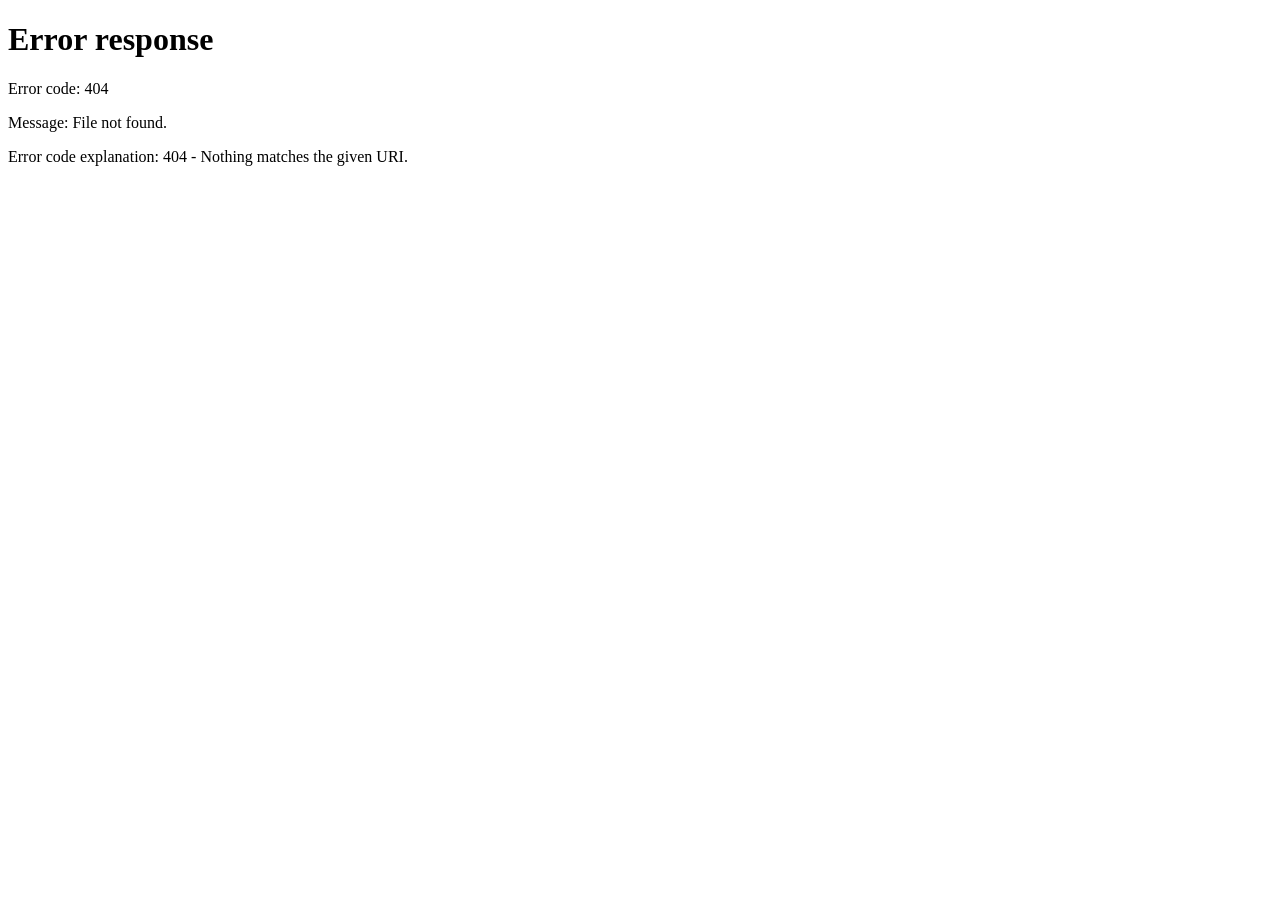
==== commit 0923ebb1: "Improve admin access script in admin.html Refactor user role check and error handling for token vali" ====
--- a/frontend-principal/admin.html
+++ b/frontend-principal/admin.html
@@ -100,12 +100,25 @@
 </head>
 <body>
 
-  <script>
-    const _tok = localStorage.getItem("token");
-    const _user = JSON.parse(localStorage.getItem("user") || "{}");
-    if (!_tok) { window.location.href = "login.html"; }
-    if (_user.role !== "admin") { window.location.href = "index.html"; }
-  </script>
+<script>
+  const _tok = localStorage.getItem("token");
+
+  let _user = {};
+
+  try {
+    _user = JSON.parse(localStorage.getItem("user") || "{}");
+  } catch (error) {
+    _user = {};
+  }
+
+  const role = String(_user.role || "").trim().toLowerCase();
+
+  if (!_tok) {
+    window.location.replace("/login.html");
+  } else if (role !== "admin" && role !== "administrador") {
+    window.location.replace("/index.html");
+  }
+</script>
 
   <div class="topbar">
     <div class="topbar-left">
@@ -632,4 +645,4 @@
     carregarUsuarios();
   </script>
 </body>
-</html>+</html>
